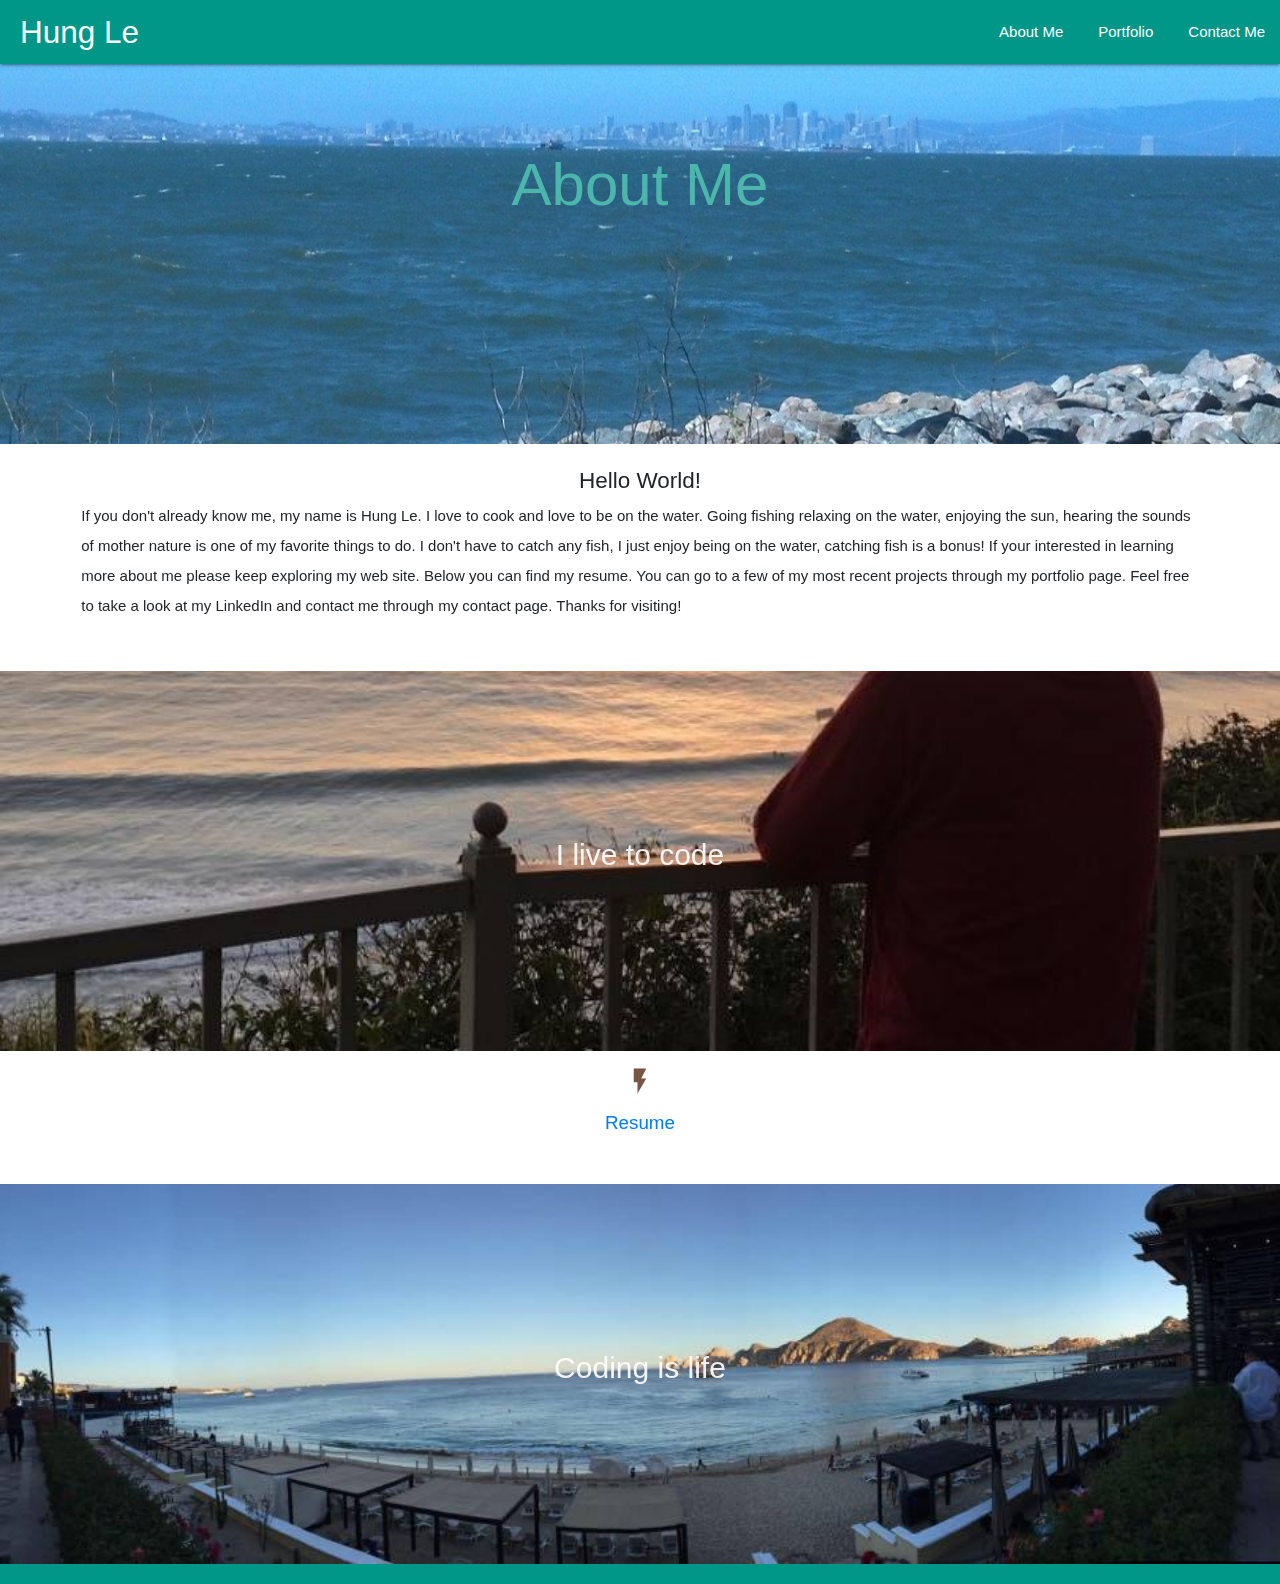
==== index.html @ 6116d79c "Minor changes to about me paragraph." ====
<!DOCTYPE html>
<html lang="en">
<head>
  <meta http-equiv="Content-Type" content="text/html; charset=UTF-8"/>
  <meta name="viewport" content="width=device-width, initial-scale=1"/>
  <title>Hung Le Portfolio</title>

  <!-- CSS  -->
  <link href="https://fonts.googleapis.com/icon?family=Material+Icons" rel="stylesheet">
  <link href="css/materialize.css" type="text/css" rel="stylesheet" media="screen,projection"/>
  <link rel="stylesheet" href="https://stackpath.bootstrapcdn.com/bootstrap/4.4.1/css/bootstrap.min.css" integrity="sha384-Vkoo8x4CGsO3+Hhxv8T/Q5PaXtkKtu6ug5TOeNV6gBiFeWPGFN9MuhOf23Q9Ifjh" crossorigin="anonymous">
  <link href="css/style.css" type="text/css" rel="stylesheet" media="screen,projection"/>
</head>
<body>

  <nav>
    <div class="nav-wrapper">
      <a href="index.html" class="brand-logo"> Hung Le</a>
      <a href="index.html" data-target="mobile-demo" class="sidenav-trigger"><i id="hamburger" class="material-icons">menu</i></a>
      <ul class="right hide-on-med-and-down">
        <li><a href="index.html">About Me</a></li>
        <li><a href="portfolio.html">Portfolio</a></li>
        <li><a href="contactme.html">Contact Me</a></li>
      </ul>
    </div>
  </nav>

  <ul class="sidenav" id="mobile-demo">
    <li><a href="index.html">About Me</a></li>
    <li><a href="portfolio.html">Portfolio</a></li>
    <li><a href="contactme.html">Contact me</a></li>
  </ul>
         

  <div id="index-banner" class="parallax-container">
    <div class="section no-pad-bot">
      <div class="container">
        <!-- <br><br> -->
        <h1 class="page-name">About Me</h1>
        <!-- <div class="row center">
          <h5 class="header col s12 light">A modern responsive front-end framework based on Material Design</h5>
        </div> -->
        <!-- <div class="row center">
          <a href="http://materializecss.com/getting-started.html" id="download-button" class="btn-large waves-effect waves-light teal lighten-1">Get Started</a>
        </div> -->
        <!-- <br><br> -->

      </div>
    </div>
    <div class="parallax"><img src="images/Bay Water.jpg" alt="Bay Water"></div>
  </div>


  <div class="container">
    <div class="section">

      <div class="row">
        <div class="col s12 center">
          <h3><i class="mdi-content-send brown-text"></i></h3>
          <h4>Hello World!</h4>
          <p class="left-align light">If you don't already know me, my name is Hung Le. I love to cook and love to be on the water. Going fishing relaxing on the water, enjoying the sun, hearing the sounds of mother nature is one of my favorite things to do. I don't have to catch any fish, I just enjoy being on the water, catching fish is a bonus! If your interested in learning more about me please keep exploring my web site. Below you can find my resume. You can go to a few of my most recent projects through my portfolio page. Feel free to take a look at my LinkedIn and contact me through my contact page. Thanks for visiting!</p>
        </div>
      </div>

    </div>
  </div>


  <div class="parallax-container valign-wrapper">
    <div class="section no-pad-bot">
      <div class="container">
        <div class="row center">
          <h5 class="header col s12 light">I live to code</h5>
        </div>
      </div>
    </div>
    <div class="parallax"><img src="images/Sunset.jpg" alt="Sunset"></div>
  </div>

  <div class="container">
    <div class="section">

      <!--   Icon Section   -->
      <div class="row">
      
        <!-- <div class="col s12 m4">
          <div class="icon-block">
            <h2 class="center brown-text"><i class="material-icons">group</i></h2>
            <h5 class="center">Work Experience to follow</h5>
      
            <p class="light">
                    
            </p>
          </div>
        </div> -->

        <div class="col s12 m4">
          <div class="icon-block">
            <h2 class="center brown-text"><i class="material-icons"><a id="linked-icon"  href="./misc/Hung_Le_Resume.pdf" target="_blank"></a>flash_on</i></h2>
            <h5 class="center"><a href="./misc/Hung_Le_Resume.pdf" target="_blank">Resume</a></h5>

            <p class="light">
                    
            </p>
          </div>
        </div>
      
        <!-- <div class="col s12 m4">
          <div class="icon-block">
            <h2 class="center brown-text"><i class="material-icons">settings</i></h2>
            <h5 class="center">Education to follow</h5>
      
            <p class="light">
                    
            </p>
          </div>
        </div> -->
      </div>

    </div>
  </div>


  <div class="parallax-container valign-wrapper">
    <div class="section no-pad-bot">
      <div class="container">
        <div class="row center">
          <h5 class="header col s12 light">Coding is life</h5>
        </div>
      </div>
    </div>
    <div class="parallax"><img src="images/Beach.jpg" alt="Beach"></div>
  </div>

  <footer class="page-footer teal">
    <!-- <div class="container">
      <div class="row">
        <div class="col l6 s12">
          <h5 class="white-text">Company Bio</h5>
          <p class="grey-text text-lighten-4">We are a team of college students working on this project like it's our full time job. Any amount would help support and continue development on this project and is greatly appreciated.</p>


        </div>
        <div class="col l3 s12">
          <h5 class="white-text">Settings</h5>
          <ul>
            <li><a class="white-text" href="#!">Link 1</a></li>
            <li><a class="white-text" href="#!">Link 2</a></li>
            <li><a class="white-text" href="#!">Link 3</a></li>
            <li><a class="white-text" href="#!">Link 4</a></li>
          </ul>
        </div>
        <div class="col l3 s12">
          <h5 class="white-text">Connect</h5>
          <ul>
            <li><a class="white-text" href="#!">Link 1</a></li>
            <li><a class="white-text" href="#!">Link 2</a></li>
            <li><a class="white-text" href="#!">Link 3</a></li>
            <li><a class="white-text" href="#!">Link 4</a></li>
          </ul>
        </div>
      </div>
    </div>
    <div class="footer-copyright">
      <div class="container">
      Made by <a class="brown-text text-lighten-3" href="http://materializecss.com">Materialize</a>
      </div>
    </div> -->
  </footer>


  <!--  Scripts-->
  <script src="https://code.jquery.com/jquery-2.1.1.min.js"></script>
  <script src="javascript/materialize.js"></script>
  <script src="javascript/init.js"></script>
  <script type="text/javascript" src="javascript/javascript.js"></script>

  </body>
</html>
---- css/style.css ----
/* Custom Stylesheet */
/**
 * Use this file to override Materialize files so you can update
 * the core Materialize files in the future
 *
 * Made By MaterializeCSS.com
 */

nav ul a,
nav .brand-logo {
  color: white;
  padding-left: 20px;
}

p {
  line-height: 2rem;
}

.sidenav-trigger {
  color: #26a69a;
}

.parallax-container {
  min-height: 380px;
  line-height: 0;
  height: auto;
  color: rgba(255,255,255,.9);
}
  .parallax-container .section {
    width: 100%;
  }

.icon-block {
  padding: 0 15px;
}
.icon-block .material-icons {
  font-size: inherit;
}

footer.page-footer {
  margin: 0;
}

.nav-wrapper {
  background-color: #009688;
}

.work {
  position: relative;
  float: left;
  width: 274px;
  margin: 20px 0 25px;
  overflow: auto;
}

.work:nth-child(even) {
  margin-right: 40px;
}

.work img {
  width: 100%;
  border: 0 none;
  opacity: 0.8;
}

.work h3 {
  position: absolute;
  bottom: 20px;
  width: 100%;
  padding: 15px;
  margin-bottom: 0;
  line-height: 0px;
  color: #ffffff;
  text-align: center;
  background: #4aaaa5;
  border-bottom: 0;
}

.page-name {
  padding-top: 70px;
  font-size: 60px;
  display: block;
  text-align: center;
  color: #4db6ac;
}

.header {
  font-size: 30px;
}

#linked-icon {
  color: #795548;
}

#hamburger {
  color: white;
}
/* 
#contact-form ul {
  margin-bottom: 20px;
}

#contact-form li {
  margin-bottom: 10px;
} */

label,
input[type=text],
input[type=email],
textarea {
  display: block;
  width: 100%;
  font-size: 18px;
  line-height: 34px;
  color: #4db6ac;
  font-weight: bold;
}

input[type=text],
input[type=email],
textarea {
  height: 35px;
  padding: 0 10px;
  font-size: 14px;
  border: 1px solid #dddddd;
}

textarea {
  height: 100px;
}

input[type=submit] {
  padding: 10px 30px;
  font-size: 18px;
  color: #ffffff;
  cursor: pointer;
  background: #4db6ac;
  border: 0 none;
}


/* Media Settings */
@media only screen and (max-width : 992px) {
  .parallax-container .section {
    position: absolute;
    top: 40%;
  }
  #index-banner .section {
    top: 10%;
  }
  .col-lg-4 {
    display: inline-block;
    margin-left: 30%;
    margin-right: 30%;
  }
  .page-name {
    font-size: 50px;
  }
}

@media only screen and (max-width : 600px) {
  #index-banner .section {
    top: 0;
  }
  .col-lg-4 {
    display: inline-block;
    margin-left: 20%;
    margin-right: 20%;
  }
  .page-name {
    font-size: 40px;
  }
}
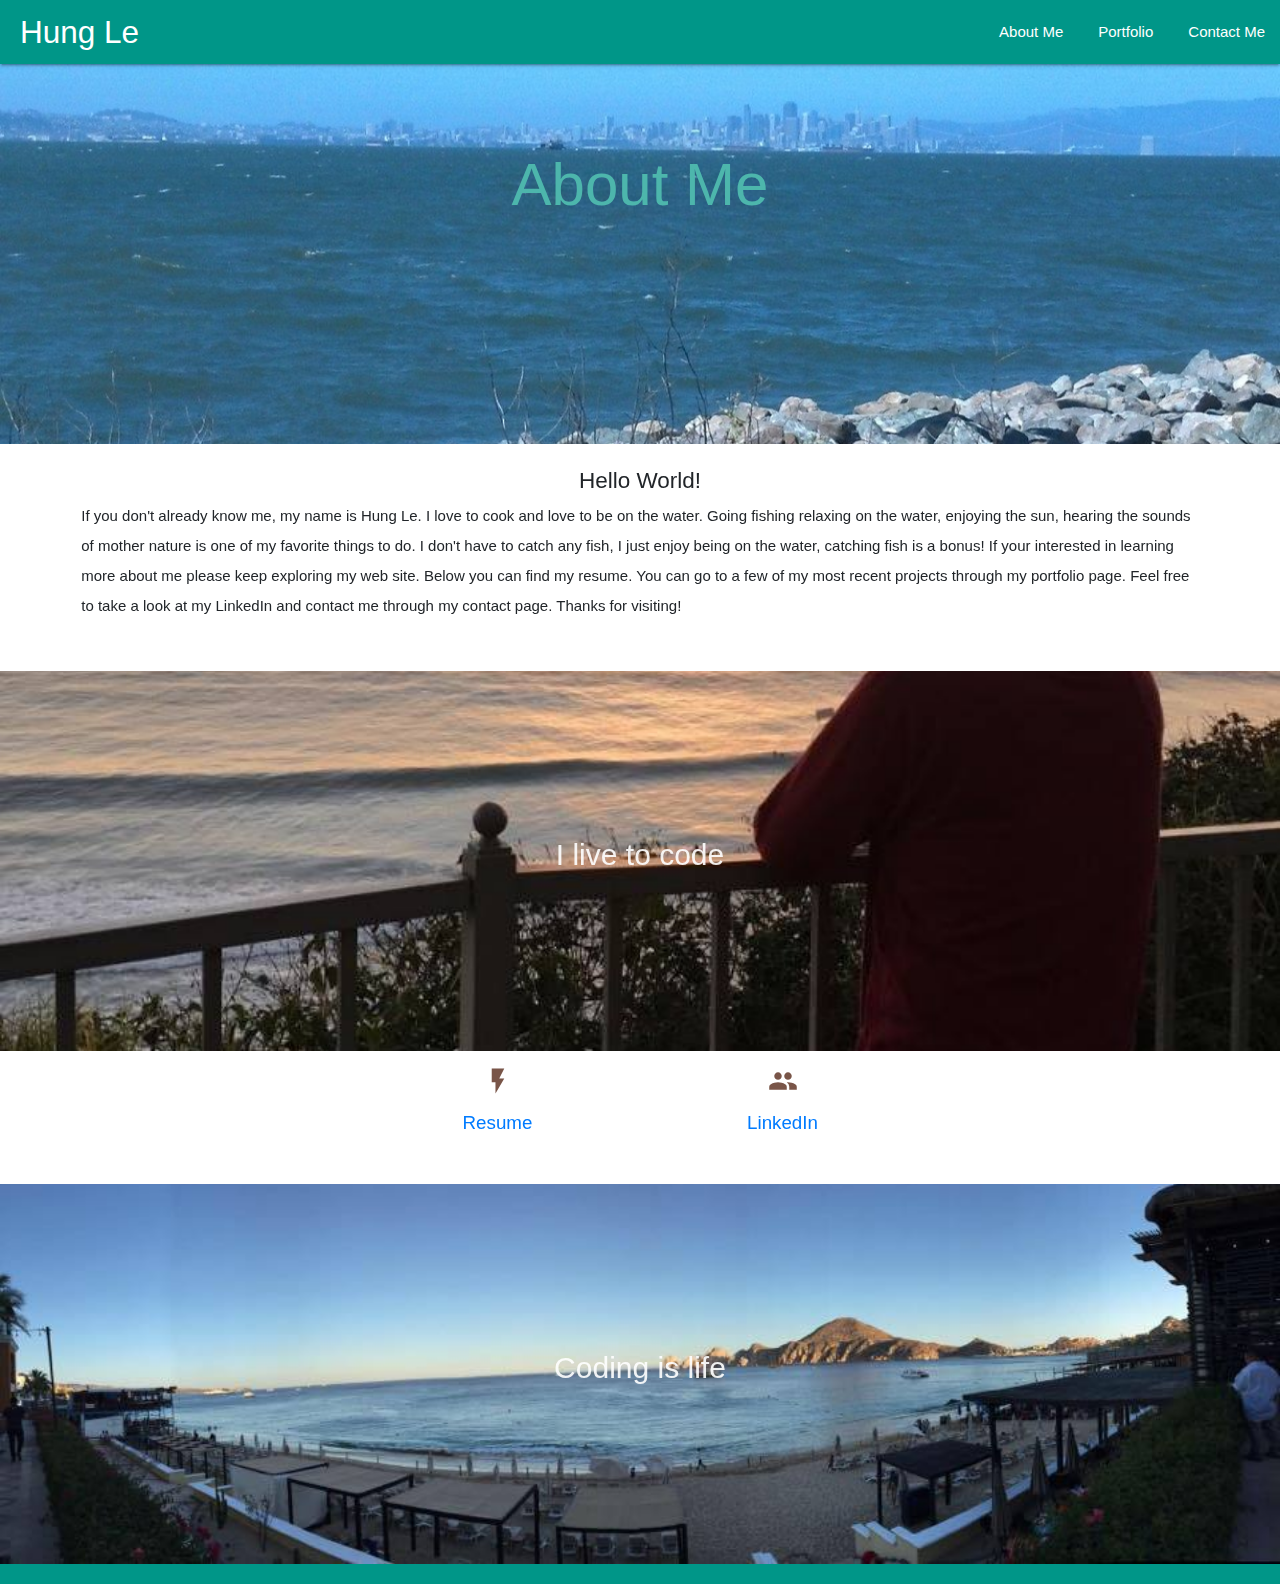
==== commit 8de65119: "moved LinkedIn to about me page next to resume. also changed font color for e-mail and phone number" ====
--- a/index.html
+++ b/index.html
@@ -31,19 +31,11 @@
     <li><a href="contactme.html">Contact me</a></li>
   </ul>
          
-
   <div id="index-banner" class="parallax-container">
     <div class="section no-pad-bot">
       <div class="container">
-        <!-- <br><br> -->
+
         <h1 class="page-name">About Me</h1>
-        <!-- <div class="row center">
-          <h5 class="header col s12 light">A modern responsive front-end framework based on Material Design</h5>
-        </div> -->
-        <!-- <div class="row center">
-          <a href="http://materializecss.com/getting-started.html" id="download-button" class="btn-large waves-effect waves-light teal lighten-1">Get Started</a>
-        </div> -->
-        <!-- <br><br> -->
 
       </div>
     </div>
@@ -79,44 +71,29 @@
 
   <div class="container">
     <div class="section">
-
-      <!--   Icon Section   -->
       <div class="row">
-      
-        <!-- <div class="col s12 m4">
-          <div class="icon-block">
-            <h2 class="center brown-text"><i class="material-icons">group</i></h2>
-            <h5 class="center">Work Experience to follow</h5>
-      
-            <p class="light">
-                    
-            </p>
-          </div>
-        </div> -->
-
+        <div class="col s12 m4"></div>
         <div class="col s12 m4">
           <div class="icon-block">
             <h2 class="center brown-text"><i class="material-icons"><a id="linked-icon"  href="./misc/Hung_Le_Resume.pdf" target="_blank"></a>flash_on</i></h2>
             <h5 class="center"><a href="./misc/Hung_Le_Resume.pdf" target="_blank">Resume</a></h5>
-
             <p class="light">
                     
             </p>
           </div>
         </div>
-      
-        <!-- <div class="col s12 m4">
+
+        <div class="col s12 m4">
           <div class="icon-block">
-            <h2 class="center brown-text"><i class="material-icons">settings</i></h2>
-            <h5 class="center">Education to follow</h5>
-      
+            <h2 class="center brown-text"><i class="material-icons"><a id="linked-icon"  href="https://www.linkedin.com/in/hung-le-686920bb/" target="_blank">group</a></i></h2>
+            <h5 class="center"><a href="https://www.linkedin.com/in/hung-le-686920bb/" target="_blank">LinkedIn</a></h5>
             <p class="light">
-                    
+              
             </p>
           </div>
-        </div> -->
+        </div>
+        <div class="col s12 m4"></div>
       </div>
-
     </div>
   </div>
 
@@ -133,39 +110,7 @@
   </div>
 
   <footer class="page-footer teal">
-    <!-- <div class="container">
-      <div class="row">
-        <div class="col l6 s12">
-          <h5 class="white-text">Company Bio</h5>
-          <p class="grey-text text-lighten-4">We are a team of college students working on this project like it's our full time job. Any amount would help support and continue development on this project and is greatly appreciated.</p>
 
-
-        </div>
-        <div class="col l3 s12">
-          <h5 class="white-text">Settings</h5>
-          <ul>
-            <li><a class="white-text" href="#!">Link 1</a></li>
-            <li><a class="white-text" href="#!">Link 2</a></li>
-            <li><a class="white-text" href="#!">Link 3</a></li>
-            <li><a class="white-text" href="#!">Link 4</a></li>
-          </ul>
-        </div>
-        <div class="col l3 s12">
-          <h5 class="white-text">Connect</h5>
-          <ul>
-            <li><a class="white-text" href="#!">Link 1</a></li>
-            <li><a class="white-text" href="#!">Link 2</a></li>
-            <li><a class="white-text" href="#!">Link 3</a></li>
-            <li><a class="white-text" href="#!">Link 4</a></li>
-          </ul>
-        </div>
-      </div>
-    </div>
-    <div class="footer-copyright">
-      <div class="container">
-      Made by <a class="brown-text text-lighten-3" href="http://materializecss.com">Materialize</a>
-      </div>
-    </div> -->
   </footer>
 
 
--- a/css/style.css
+++ b/css/style.css
@@ -30,9 +30,6 @@
     width: 100%;
   }
 
-.icon-block {
-  padding: 0 15px;
-}
 .icon-block .material-icons {
   font-size: inherit;
 }
@@ -95,14 +92,20 @@
 #hamburger {
   color: white;
 }
-/* 
-#contact-form ul {
-  margin-bottom: 20px;
+
+#email {
+  color: #4db6ac;
+  font-weight: bold;
 }
 
-#contact-form li {
-  margin-bottom: 10px;
-} */
+#phone{
+  color: #4db6ac;
+  font-weight: bold;
+}
+
+#phone-number {
+  width: 150px;
+}
 
 label,
 input[type=text],
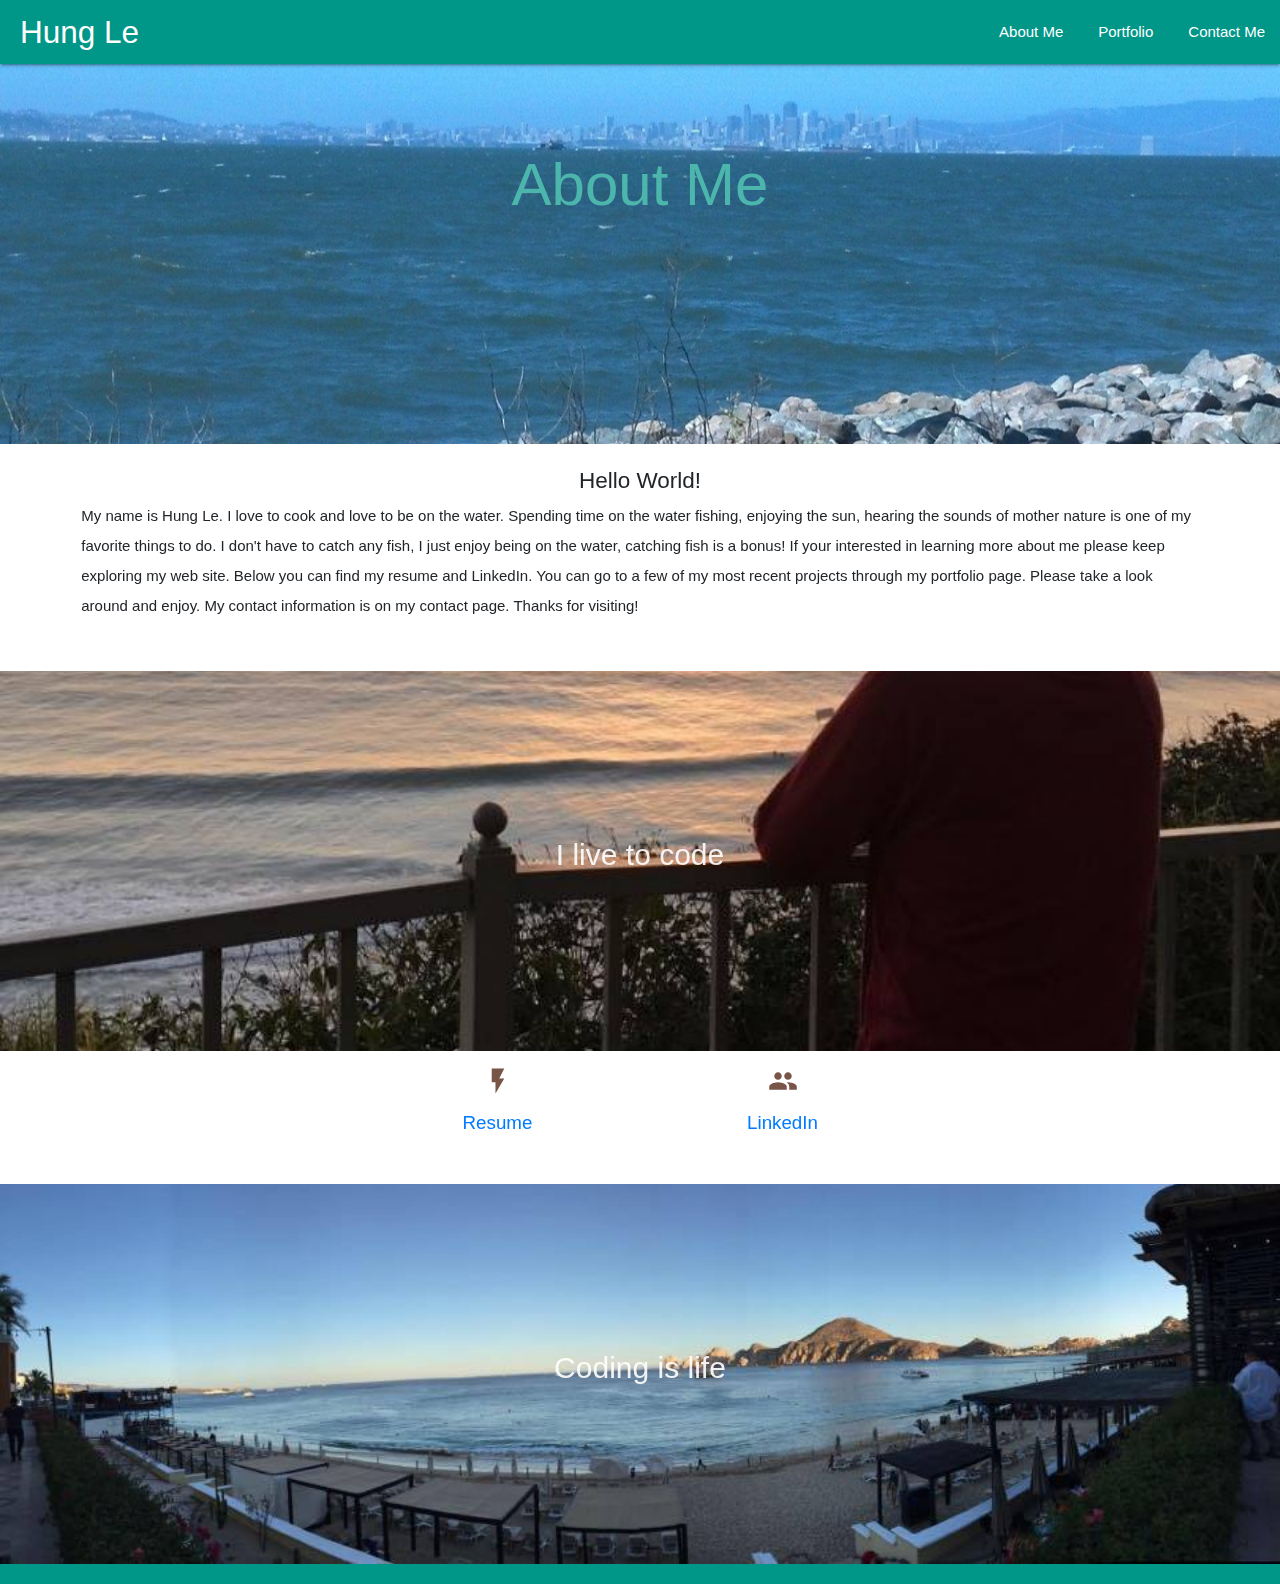
==== commit 1174d2f6: "Edited intro paragraph." ====
--- a/index.html
+++ b/index.html
@@ -50,7 +50,7 @@
         <div class="col s12 center">
           <h3><i class="mdi-content-send brown-text"></i></h3>
           <h4>Hello World!</h4>
-          <p class="left-align light">If you don't already know me, my name is Hung Le. I love to cook and love to be on the water. Going fishing relaxing on the water, enjoying the sun, hearing the sounds of mother nature is one of my favorite things to do. I don't have to catch any fish, I just enjoy being on the water, catching fish is a bonus! If your interested in learning more about me please keep exploring my web site. Below you can find my resume. You can go to a few of my most recent projects through my portfolio page. Feel free to take a look at my LinkedIn and contact me through my contact page. Thanks for visiting!</p>
+          <p class="left-align light">My name is Hung Le. I love to cook and love to be on the water. Spending time on the water fishing, enjoying the sun, hearing the sounds of mother nature is one of my favorite things to do. I don't have to catch any fish, I just enjoy being on the water, catching fish is a bonus! If your interested in learning more about me please keep exploring my web site. Below you can find my resume and LinkedIn. You can go to a few of my most recent projects through my portfolio page. Please take a look around and enjoy. My contact information is on my contact page. Thanks for visiting!</p>
         </div>
       </div>
 
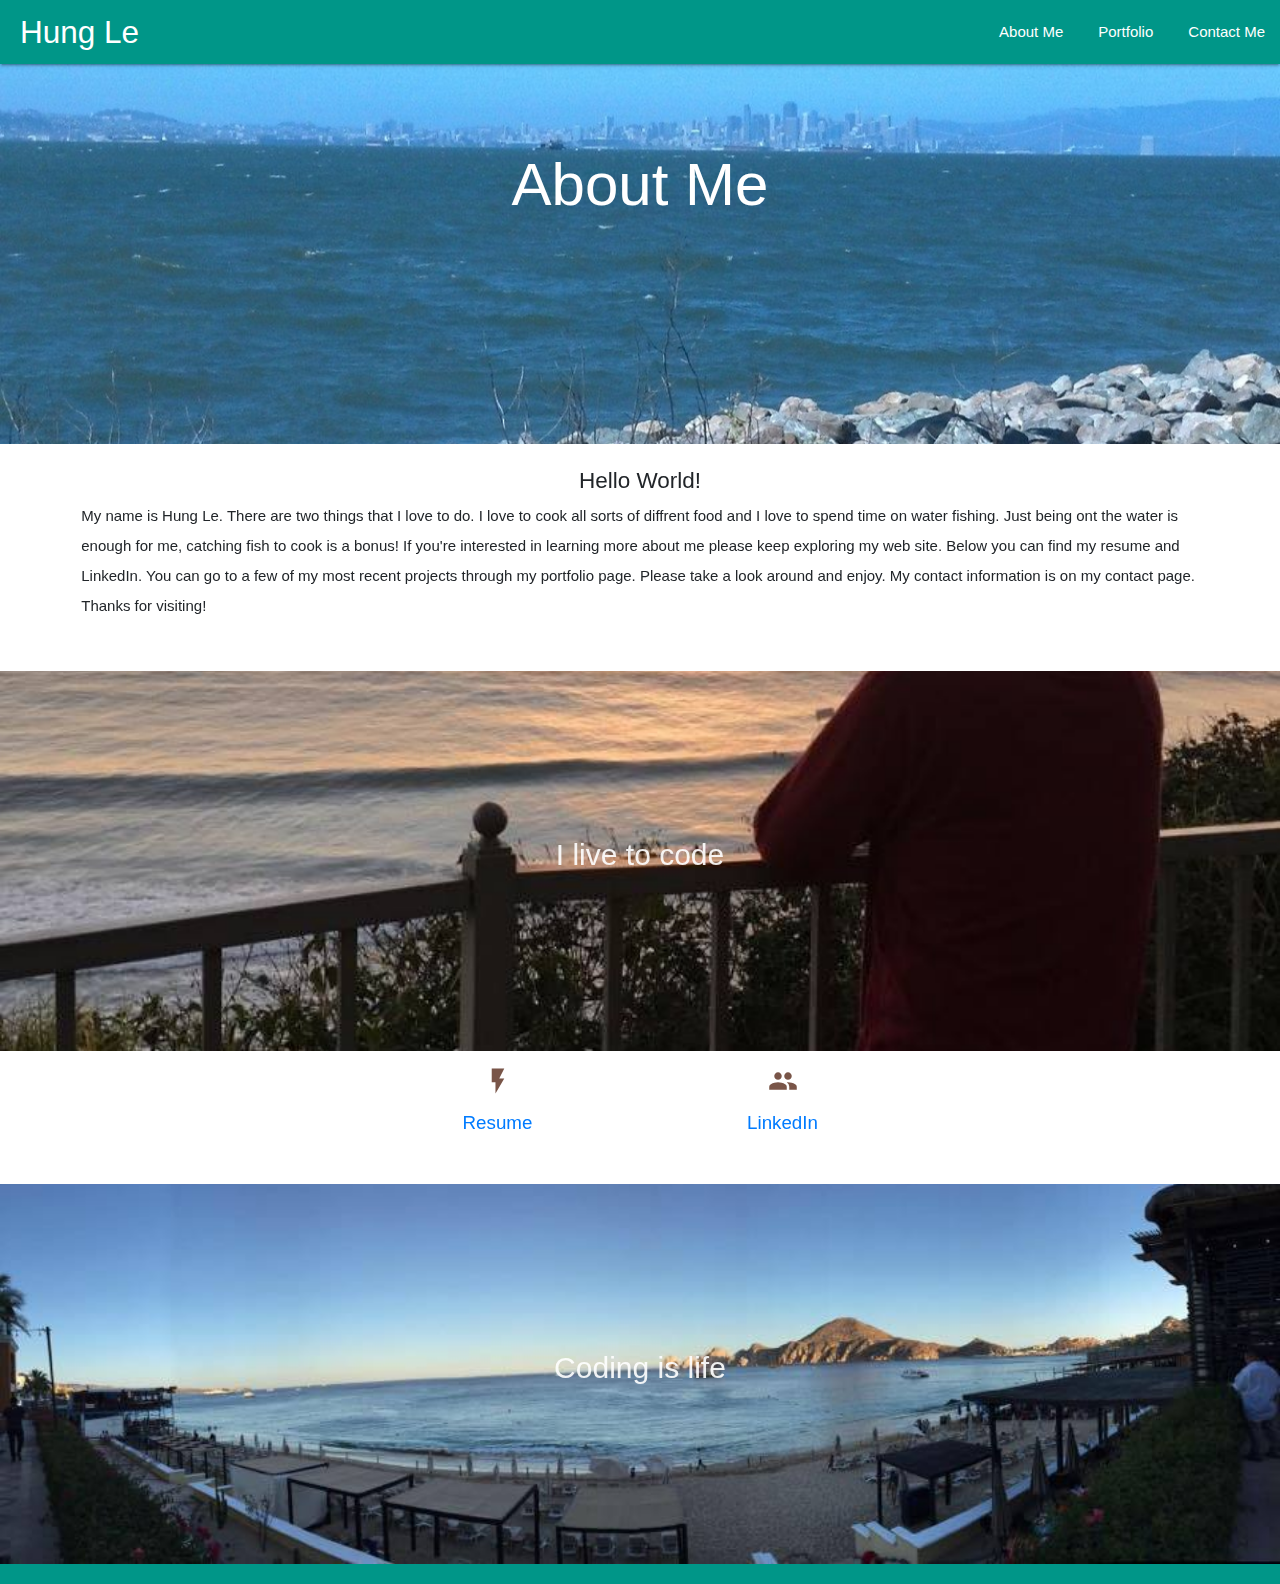
==== commit bc421eb0: "changed about me paragraph." ====
--- a/index.html
+++ b/index.html
@@ -50,7 +50,7 @@
         <div class="col s12 center">
           <h3><i class="mdi-content-send brown-text"></i></h3>
           <h4>Hello World!</h4>
-          <p class="left-align light">My name is Hung Le. I love to cook and love to be on the water. Spending time on the water fishing, enjoying the sun, hearing the sounds of mother nature is one of my favorite things to do. I don't have to catch any fish, I just enjoy being on the water, catching fish is a bonus! If your interested in learning more about me please keep exploring my web site. Below you can find my resume and LinkedIn. You can go to a few of my most recent projects through my portfolio page. Please take a look around and enjoy. My contact information is on my contact page. Thanks for visiting!</p>
+          <p class="left-align light">My name is Hung Le. There are two things that I love to do. I love to cook all sorts of diffrent food and I love to spend time on water fishing. Just being ont the water is enough for me, catching fish to cook is a bonus! If you're interested in learning more about me please keep exploring my web site. Below you can find my resume and LinkedIn. You can go to a few of my most recent projects through my portfolio page. Please take a look around and enjoy. My contact information is on my contact page. Thanks for visiting!</p>
         </div>
       </div>
 
--- a/css/style.css
+++ b/css/style.css
@@ -78,7 +78,7 @@
   font-size: 60px;
   display: block;
   text-align: center;
-  color: #4db6ac;
+  color: white;
 }
 
 .header {
@@ -141,6 +141,10 @@
   border: 0 none;
 }
 
+.row {
+ font-weight: bold;
+}
+
 
 /* Media Settings */
 @media only screen and (max-width : 992px) {
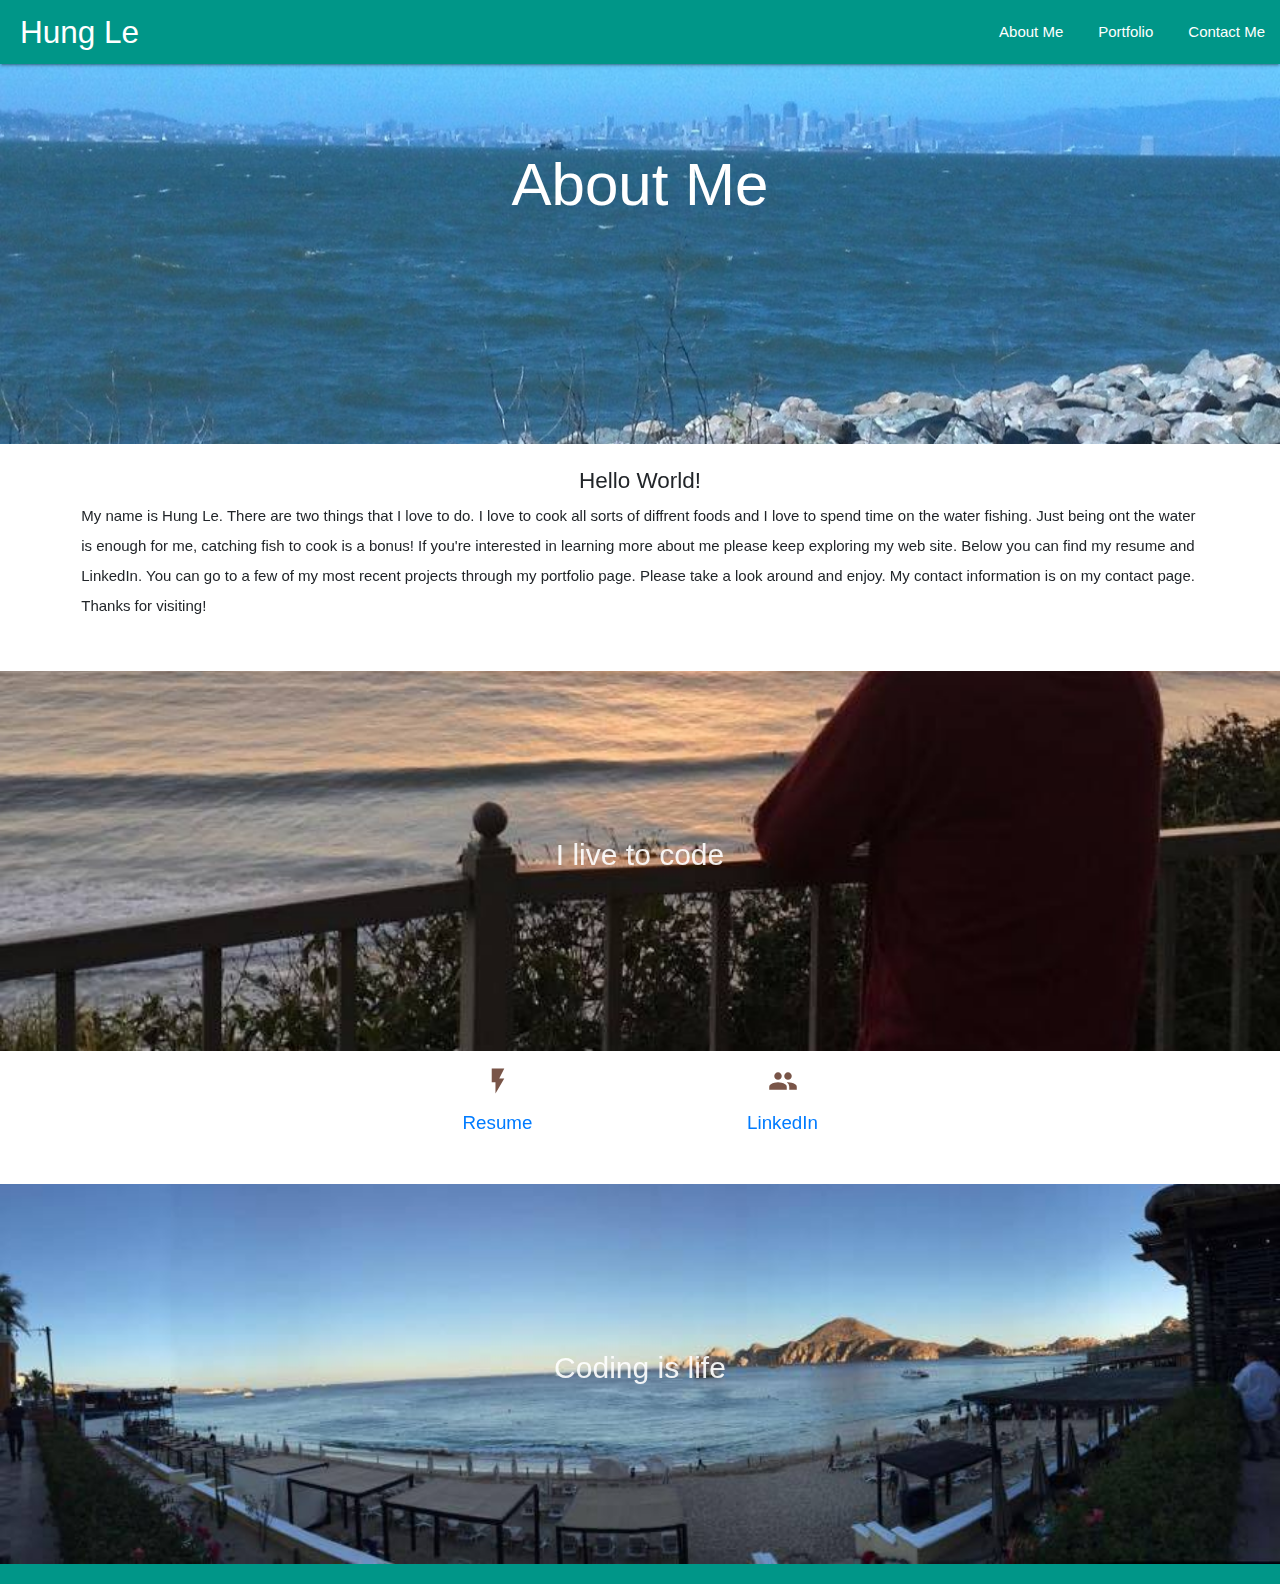
==== commit e45df84d: "changed about me paragraph." ====
--- a/index.html
+++ b/index.html
@@ -50,7 +50,7 @@
         <div class="col s12 center">
           <h3><i class="mdi-content-send brown-text"></i></h3>
           <h4>Hello World!</h4>
-          <p class="left-align light">My name is Hung Le. There are two things that I love to do. I love to cook all sorts of diffrent food and I love to spend time on water fishing. Just being ont the water is enough for me, catching fish to cook is a bonus! If you're interested in learning more about me please keep exploring my web site. Below you can find my resume and LinkedIn. You can go to a few of my most recent projects through my portfolio page. Please take a look around and enjoy. My contact information is on my contact page. Thanks for visiting!</p>
+          <p class="left-align light">My name is Hung Le. There are two things that I love to do. I love to cook all sorts of diffrent foods and I love to spend time on the water fishing. Just being ont the water is enough for me, catching fish to cook is a bonus! If you're interested in learning more about me please keep exploring my web site. Below you can find my resume and LinkedIn. You can go to a few of my most recent projects through my portfolio page. Please take a look around and enjoy. My contact information is on my contact page. Thanks for visiting!</p>
         </div>
       </div>
 
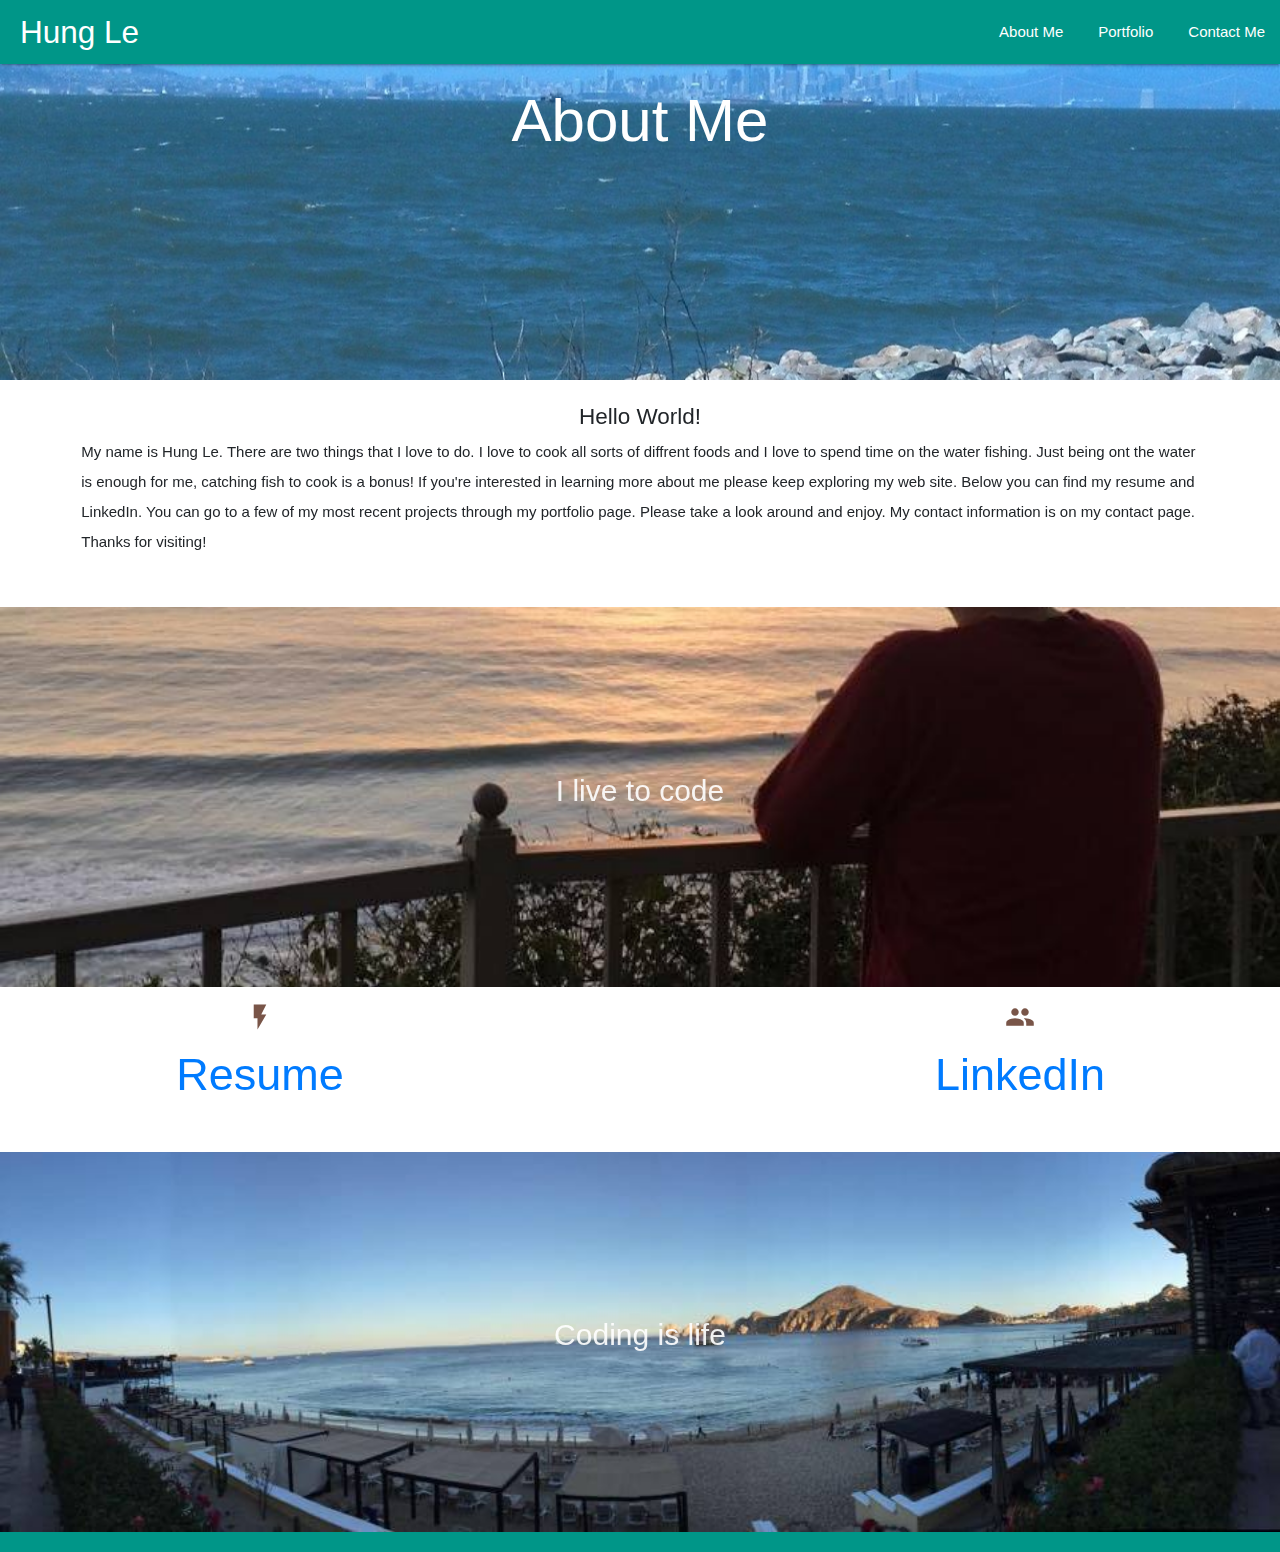
==== commit 403afec4: "changed link to project2 repo. Changed font size for linked in and resume links." ====
--- a/index.html
+++ b/index.html
@@ -72,27 +72,27 @@
   <div class="container">
     <div class="section">
       <div class="row">
-        <div class="col s12 m4"></div>
         <div class="col s12 m4">
           <div class="icon-block">
             <h2 class="center brown-text"><i class="material-icons"><a id="linked-icon"  href="./misc/Hung_Le_Resume.pdf" target="_blank"></a>flash_on</i></h2>
-            <h5 class="center"><a href="./misc/Hung_Le_Resume.pdf" target="_blank">Resume</a></h5>
+            <h5 id="resume" class="center"><a href="./misc/Hung_Le_Resume.pdf" target="_blank">Resume</a></h5>
             <p class="light">
                     
             </p>
           </div>
         </div>
 
+        <div class="col s12 m4"></div>
+
         <div class="col s12 m4">
           <div class="icon-block">
             <h2 class="center brown-text"><i class="material-icons"><a id="linked-icon"  href="https://www.linkedin.com/in/hung-le-686920bb/" target="_blank">group</a></i></h2>
-            <h5 class="center"><a href="https://www.linkedin.com/in/hung-le-686920bb/" target="_blank">LinkedIn</a></h5>
+            <h5 id="linkedin" class="center"><a href="https://www.linkedin.com/in/hung-le-686920bb/" target="_blank">LinkedIn</a></h5>
             <p class="light">
               
             </p>
           </div>
         </div>
-        <div class="col s12 m4"></div>
       </div>
     </div>
   </div>
--- a/css/style.css
+++ b/css/style.css
@@ -5,7 +5,10 @@
  *
  * Made By MaterializeCSS.com
  */
-
+nav {
+  position: fixed;
+  z-index: 10;
+}
 nav ul a,
 nav .brand-logo {
   color: white;
@@ -44,9 +47,7 @@
 
 .work {
   position: relative;
-  float: left;
-  width: 274px;
-  margin: 20px 0 25px;
+  margin-top: 20px;
   overflow: auto;
 }
 
@@ -145,6 +146,22 @@
  font-weight: bold;
 }
 
+#website {
+  text-align: center;
+}
+
+#repository {
+  text-align: center;
+}
+
+h5#resume {
+  font-size: 45px;
+}
+
+h5#linkedin {
+  font-size: 45px;
+}
+
 
 /* Media Settings */
 @media only screen and (max-width : 992px) {
@@ -171,10 +188,16 @@
   }
   .col-lg-4 {
     display: inline-block;
-    margin-left: 20%;
-    margin-right: 20%;
+    margin-left: 13%;
   }
   .page-name {
     font-size: 40px;
   }
+  .work {
+    position: relative;
+    float: left;
+    width: 274px;
+    margin: 20px 0 25px;
+    overflow: auto;
+  }
 }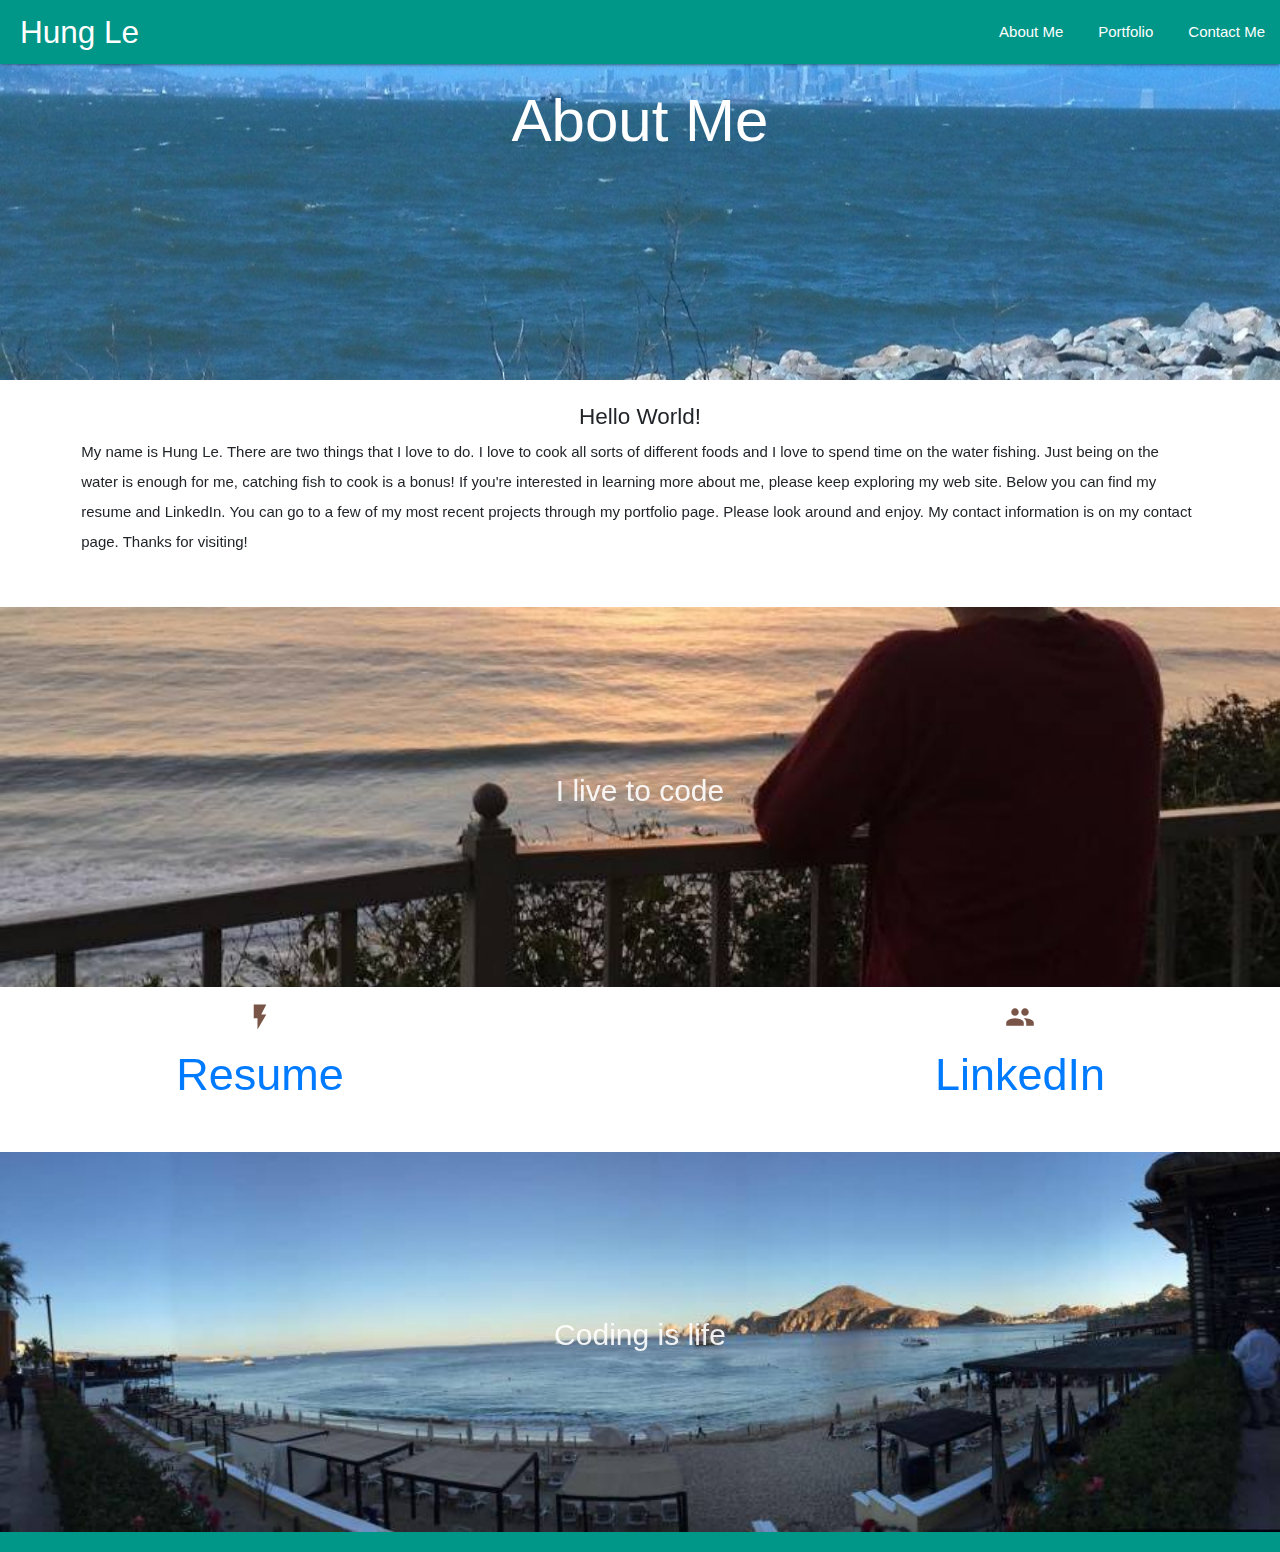
==== commit 5ad000cd: "fixed spelling errors" ====
--- a/index.html
+++ b/index.html
@@ -50,7 +50,7 @@
         <div class="col s12 center">
           <h3><i class="mdi-content-send brown-text"></i></h3>
           <h4>Hello World!</h4>
-          <p class="left-align light">My name is Hung Le. There are two things that I love to do. I love to cook all sorts of diffrent foods and I love to spend time on the water fishing. Just being ont the water is enough for me, catching fish to cook is a bonus! If you're interested in learning more about me please keep exploring my web site. Below you can find my resume and LinkedIn. You can go to a few of my most recent projects through my portfolio page. Please take a look around and enjoy. My contact information is on my contact page. Thanks for visiting!</p>
+          <p class="left-align light">My name is Hung Le. There are two things that I love to do. I love to cook all sorts of different foods and I love to spend time on the water fishing. Just being on the water is enough for me, catching fish to cook is a bonus! If you're interested in learning more about me, please keep exploring my web site. Below you can find my resume and LinkedIn. You can go to a few of my most recent projects through my portfolio page. Please look around and enjoy. My contact information is on my contact page. Thanks for visiting!</p>
         </div>
       </div>
 
